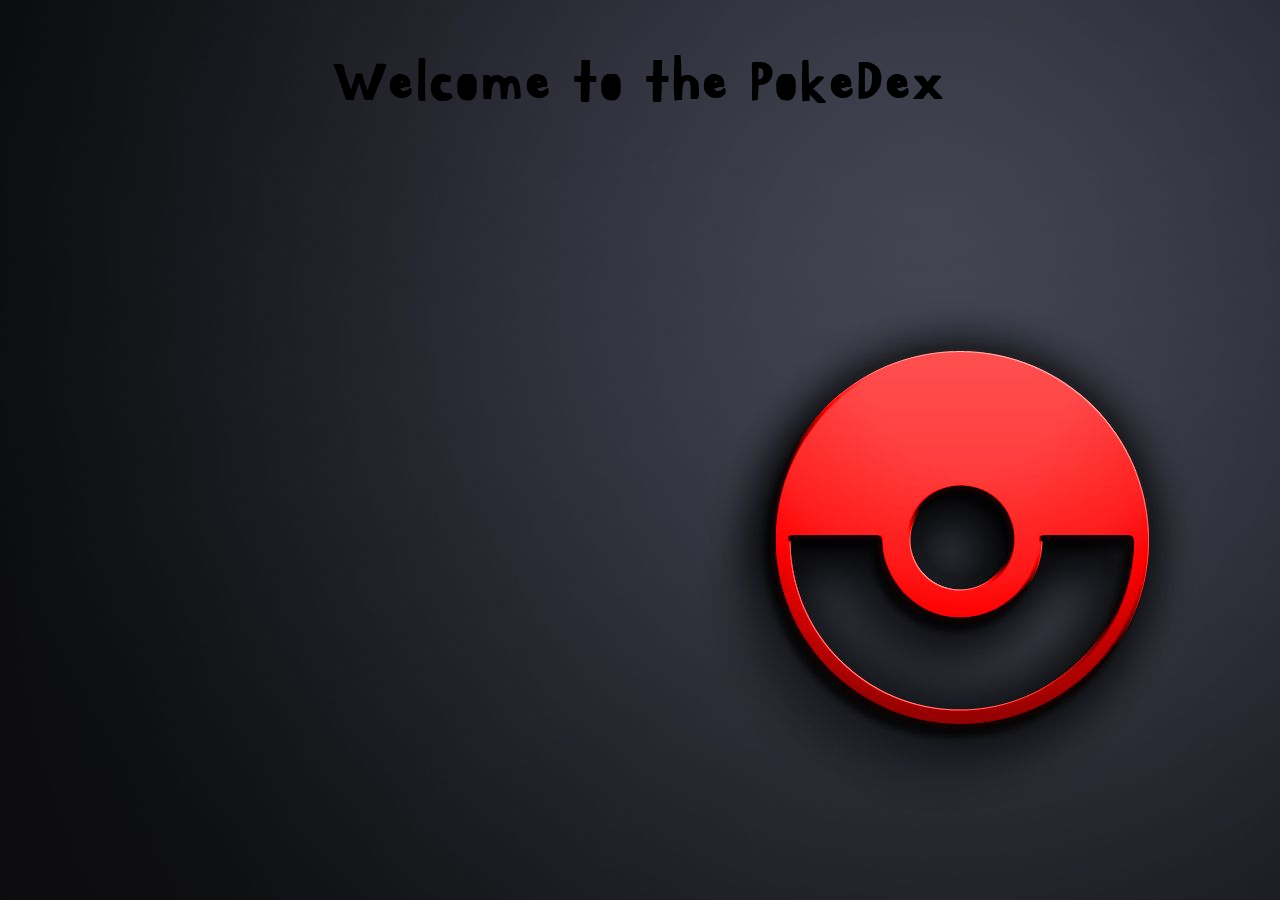
==== PokiDex/index.html @ fe29b76e "first commit" ====
<!DOCTYPE html>
<html lang="en">
  <head>
    <meta charset="UTF-8" />
    <meta name="viewport" content="width=device-width, initial-scale=1.0" />
    <title>PokeDex</title>
    <link rel="preconnect" href="https://fonts.googleapis.com" />
    <link rel="preconnect" href="https://fonts.gstatic.com" crossorigin />
    <link
      href="https://fonts.googleapis.com/css2?family=Kirang+Haerang&display=swap"
      rel="stylesheet"
    />
    <link rel="stylesheet" href="styles.css" />
  </head>
  <body>
    <h1>Welcome to the PokeDex</h1>
    <div class="pokemon-info"></div>
    <div class="pokemon-list-container"></div>
    <div class="previousnext"></div>
    <script src="index.js"></script>
  </body>
</html>
---- PokiDex/styles.css ----
body {
  margin: 0;
  padding: 0;
  font-family: "Kirang Haerang", cursive;
  background: url(45636.jpg);
  object-fit: cover;
  color: black;
  display: flex;
  flex-direction: column;
  align-items: center;
}

body h1 {
  letter-spacing: 3px;
  font-size: 60px;
  padding: 5px 15px;
}

.pokemon-info img {
  margin: 10px;
  width: 300px;
  height: 250px;
}

.pokemon-info {
  display: flex;
  flex-direction: column;
  justify-content: center;
  align-items: center;
}

.pokemon-list-container {
  display: flex;
  justfiy-content: center;
  flex-wrap: wrap;
  /*   flex-direction: column; */
  padding-left: 120px;
  padding-right: 100px;
  padding-bottom: 30px;
}

.pokemon-list-container button {
  padding: 10px;
  border: solid 2px #e73d22;
  background: black;
  border-radius: 5px;
  color: #e73d22;
  font-size: 35px;
  margin: 5px;
  transition: 0.4s ease;
}

.pokemon-list-container button:hover {
    background: #e73d22;
    color: black;
}

.info {
  font-size: 40px;
  color: white;
}

.previousbtn {
  padding: 10px;
  margin: 5px;
  font-size: 15px;
  background: black;
  color: white;
  font-weight: 700;
  border: solid 2px white;
  transition: 0.8s;
}
.previousbtn:hover{
    color: black;
    background: white;
}

.nextbtn {
  padding: 10px;
  margin: 5px;
  font-size: 15px;
  background: white;
  color: black;
  font-weight: 700;
  border: solid 2px black;
  transition: 0.8s;
}
.nextbtn:hover{
    color: white;
    background: black;
}
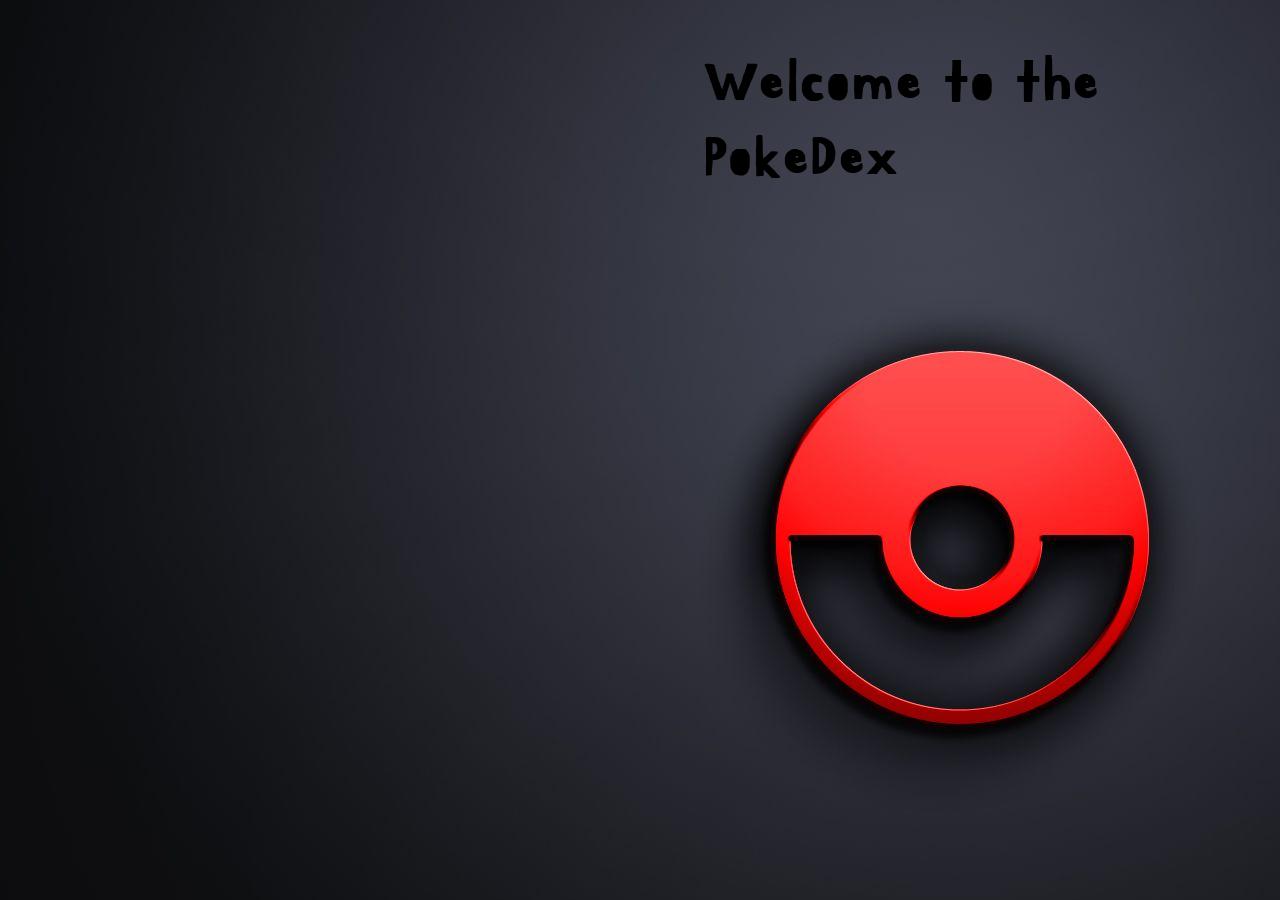
==== commit 6992ba73: "new changes" ====
--- a/PokiDex/index.html
+++ b/PokiDex/index.html
@@ -13,10 +13,10 @@
     <link rel="stylesheet" href="styles.css" />
   </head>
   <body>
+    <div class="pokemon-list-container"></div>
+    <div class="previousnext"></div>
     <h1>Welcome to the PokeDex</h1>
     <div class="pokemon-info"></div>
-    <div class="pokemon-list-container"></div>
-    <div class="previousnext"></div>
     <script src="index.js"></script>
   </body>
 </html>
--- a/PokiDex/styles.css
+++ b/PokiDex/styles.css
@@ -6,20 +6,25 @@
   object-fit: cover;
   color: black;
   display: flex;
-  flex-direction: column;
-  align-items: center;
+  background-attachment: fixed;
 }
 
 body h1 {
   letter-spacing: 3px;
   font-size: 60px;
-  padding: 5px 15px;
+  padding: 5px 5px;
+  position: fixed;
+  top: 0;
+  display: flex;
+  align-items: center;
+  margin-left: 700px;
+  justify-content: center;
 }
 
 .pokemon-info img {
   margin: 10px;
-  width: 300px;
-  height: 250px;
+  width: 400px;
+  height: 400px;
 }
 
 .pokemon-info {
@@ -27,32 +32,56 @@
   flex-direction: column;
   justify-content: center;
   align-items: center;
+  position: fixed;
+  right: 25%;
+  top: 20%;
+  padding: 50px;
 }
 
 .pokemon-list-container {
   display: flex;
-  justfiy-content: center;
+  /* align-items: center; */
+  text-align: center;
+  gap: 0;
   flex-wrap: wrap;
-  /*   flex-direction: column; */
+  flex-direction: column;
   padding-left: 120px;
   padding-right: 100px;
   padding-bottom: 30px;
 }
 
-.pokemon-list-container button {
-  padding: 10px;
-  border: solid 2px #e73d22;
-  background: black;
-  border-radius: 5px;
-  color: #e73d22;
-  font-size: 35px;
-  margin: 5px;
-  transition: 0.4s ease;
+.pokemon-list-container img {
+  width: 250px;
+  height: 250px;
+  display: flex;
+  margin-top: 20px;
+  justify-content: center;
+  border-radius: 100%;
+  align-items: center;
 }
 
-.pokemon-list-container button:hover {
-    background: #e73d22;
-    color: black;
+.pokemon-list-container img:hover {
+  animation: pulse 4s infinite;
+}
+
+@keyframes pulse {
+  100% {
+    transform: scale(0.9);
+  }
+  70% {
+    transform: scale(1);
+    box-shadow: 0 0 0 10px rgba(246, 66, 37, 0);
+  }
+
+  0% {
+    transform: scale(0.9);
+    box-shadow: 0 0 0 0 rgba(246, 66, 37, 0.7);
+  }
+}
+
+.pokemon-list-container p {
+  font-size: 50px;
+  font-family: "Kirang Haerang", cursive;
 }
 
 .info {
@@ -60,32 +89,42 @@
   color: white;
 }
 
+.previousnext {
+  display: flex;
+  justify-content: center;
+  align-items: center;
+}
+
 .previousbtn {
   padding: 10px;
-  margin: 5px;
+  margin: 30px;
   font-size: 15px;
   background: black;
   color: white;
   font-weight: 700;
+  position: fixed;
+  bottom: 0;
   border: solid 2px white;
   transition: 0.8s;
 }
-.previousbtn:hover{
-    color: black;
-    background: white;
+.previousbtn:hover {
+  color: black;
+  background: white;
 }
 
 .nextbtn {
   padding: 10px;
-  margin: 5px;
+  margin: 30px;
   font-size: 15px;
   background: white;
   color: black;
   font-weight: 700;
+  position: fixed;
+  top: 0;
   border: solid 2px black;
   transition: 0.8s;
 }
-.nextbtn:hover{
-    color: white;
-    background: black;
+.nextbtn:hover {
+  color: white;
+  background: black;
 }
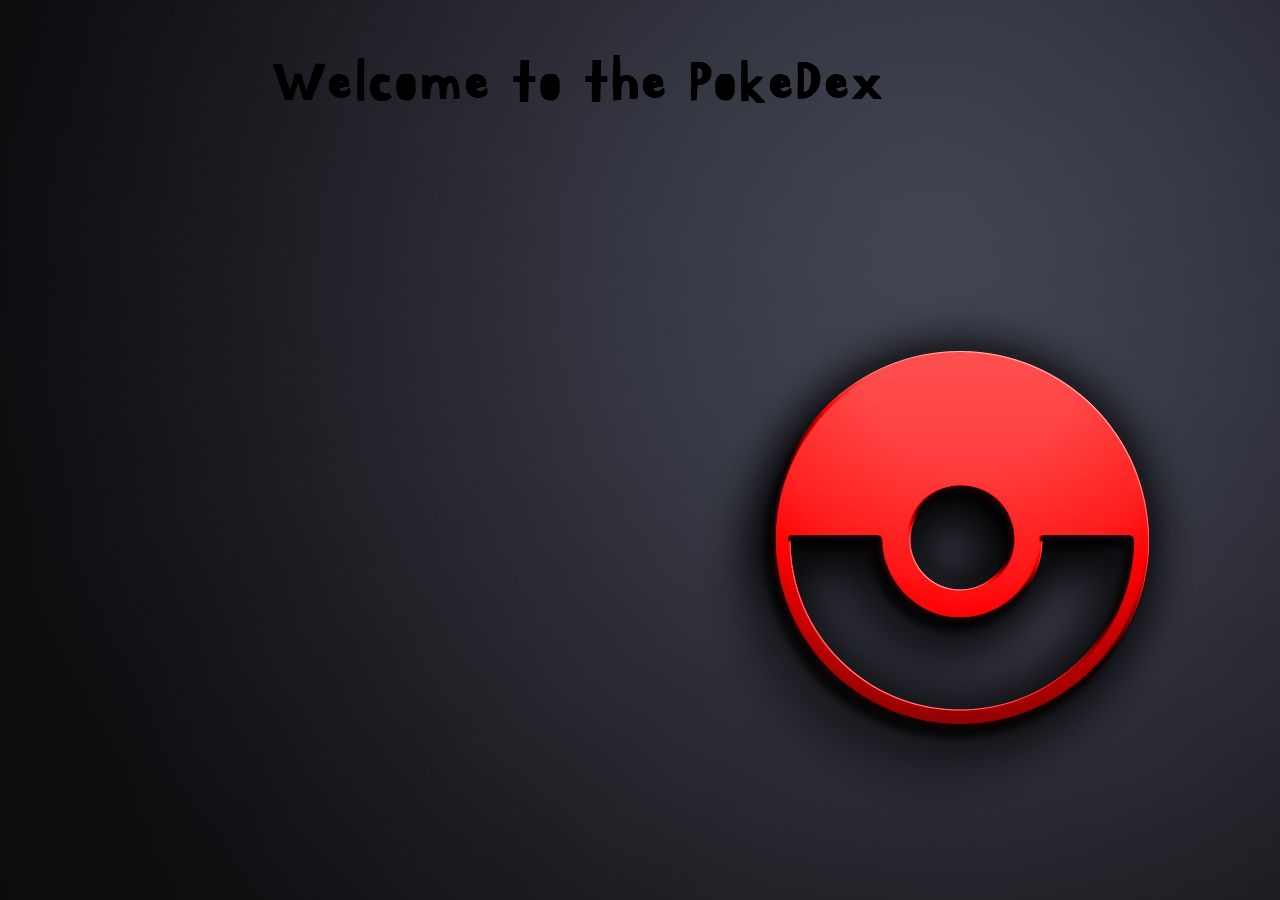
==== commit 455f5f16: "new changes" ====
--- a/PokiDex/index.html
+++ b/PokiDex/index.html
@@ -10,6 +10,11 @@
       href="https://fonts.googleapis.com/css2?family=Kirang+Haerang&display=swap"
       rel="stylesheet"
     />
+    <link
+      rel="shortcut icon"
+      type="image/png"
+      href="icons8-pokeball-48.png"
+    />
     <link rel="stylesheet" href="styles.css" />
   </head>
   <body>
--- a/PokiDex/styles.css
+++ b/PokiDex/styles.css
@@ -29,12 +29,12 @@
 
 .pokemon-info {
   display: flex;
-  flex-direction: column;
-  justify-content: center;
+  flex-direction: row;
   align-items: center;
   position: fixed;
-  right: 25%;
-  top: 20%;
+  gap: 50px;
+  right: 23%;
+  top: 26%;
   padding: 50px;
 }
 
@@ -51,8 +51,8 @@
 }
 
 .pokemon-list-container img {
-  width: 250px;
-  height: 250px;
+  width: 350px;
+  height: 350px;
   display: flex;
   margin-top: 20px;
   justify-content: center;
@@ -70,12 +70,10 @@
   }
   70% {
     transform: scale(1);
-    box-shadow: 0 0 0 10px rgba(246, 66, 37, 0);
   }
 
   0% {
     transform: scale(0.9);
-    box-shadow: 0 0 0 0 rgba(246, 66, 37, 0.7);
   }
 }
 
@@ -86,7 +84,7 @@
 
 .info {
   font-size: 40px;
-  color: white;
+  color: black;
 }
 
 .previousnext {
@@ -128,3 +126,61 @@
   color: white;
   background: black;
 }
+.closebtn{
+  display: none;
+}
+
+@media (max-width: 1450px) {
+  body h1 {
+    right: 27%;
+    top: 0;
+    width: 700px;
+    margin: none;
+  }
+  .pokemon-list-container img {
+    width: 300px;
+    height: 300px;
+  }
+  .pokemon-list-container {
+    margin-top: 70px;
+    padding-left: 540px;
+  }
+  .nextbtn {
+    position: fixed;
+    top: 88.7%;
+    left: 55%;
+  }
+  .previousbtn {
+    left: 30%;
+  }
+  .closebtn{
+    display: flex;
+    color: white;
+    background: none;
+    border: solid white 2px;
+    padding: 8px 15px;
+    border-radius: 50%;
+    font-size: 25px;
+    position: absolute;
+    top: 30%;
+    left: 30%;
+    transition: 0.3s;
+  }
+  .pokemon-info {
+    right: 0;
+    top: 0;
+    display: flex;
+    justify-content: center;
+    background: rgba(1, 1, 1, 0.8);
+    height: 100vh;
+    width: 100vw;
+    display: none;
+  }
+  .pokemon-info.active {
+    display: flex;
+  }
+
+  .info {
+    color: rgba(250, 249, 246, 1);
+  }
+}
